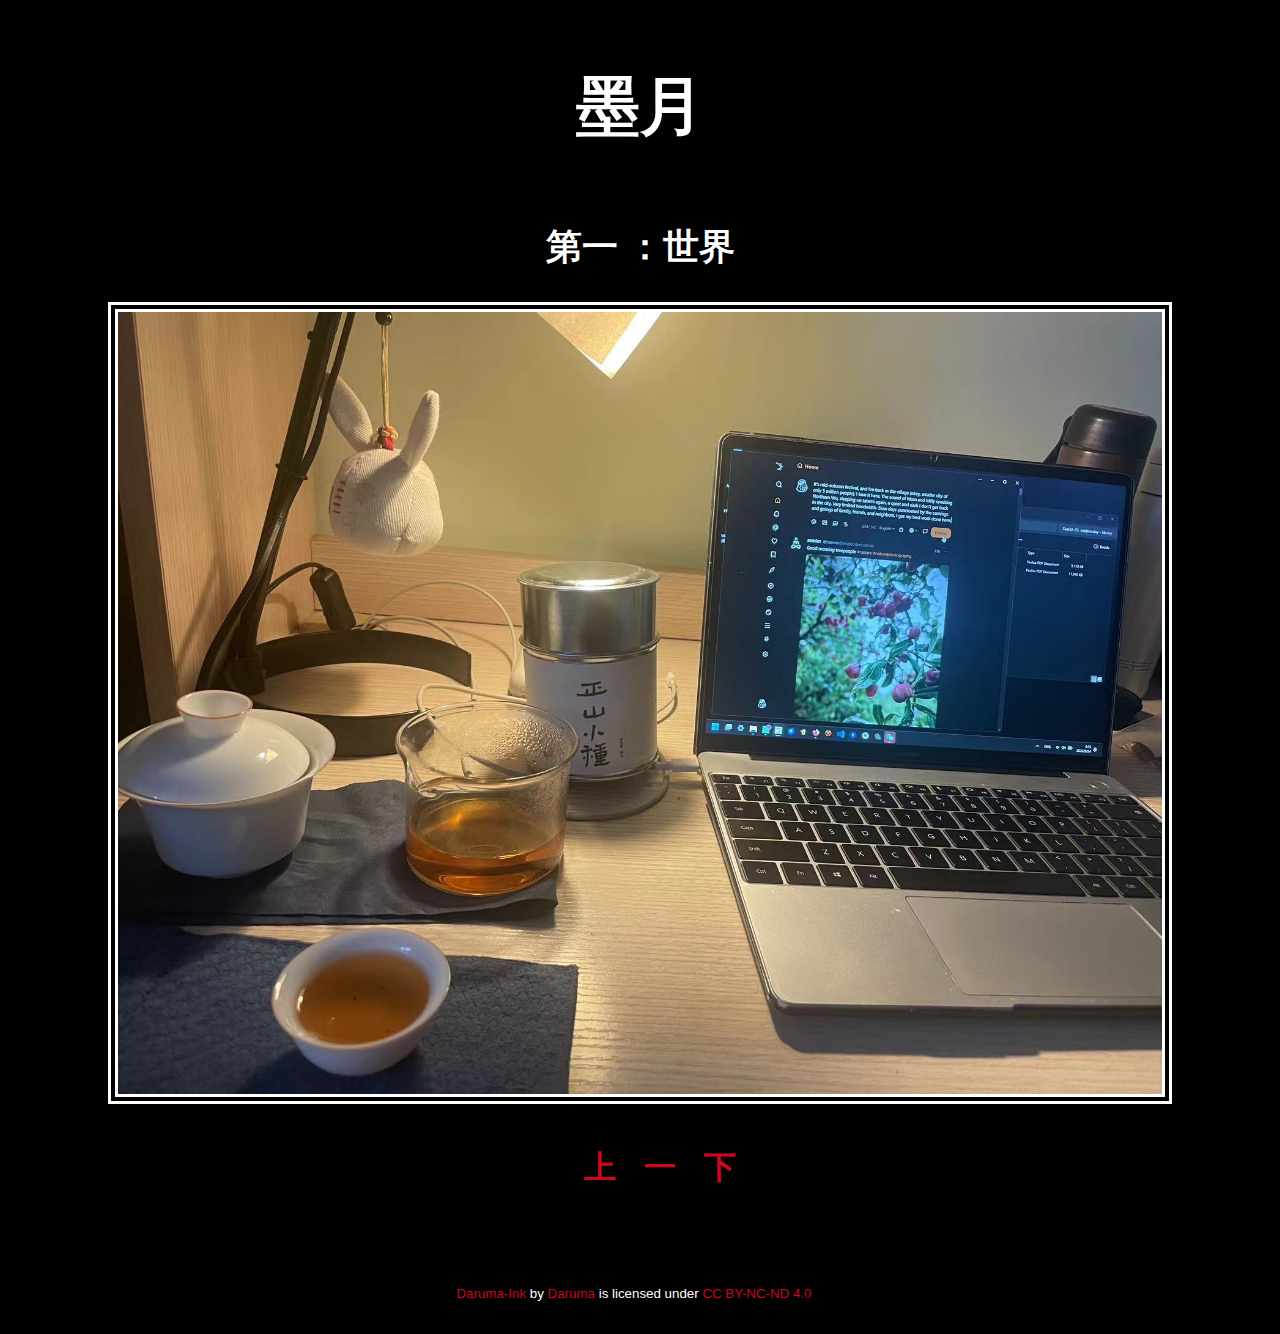
==== index.html @ d4fb2a74 "Finally got the paths worked out. lots of learning there." ====
<!DOCTYPE html>
<html lang="zh">
<head>
    <meta charset="UTF-8">
    <meta name="viewport" content="width=device-width, initial-scale=1.0">
    <title>Daruma Ink</title>
    <link rel="stylesheet" href="./styles.css">
</head>
<body>

    <div class="container">
        <div class="header"><h1>墨月</h1></div>

        <div class="subheader"><h2>第一 ：世界</h2></div>

        <div class="daily-image"><img src="./assets/img/00.jpg" alt=""></div>

        <div class="navbar">
            <nav>
                <ul>
                    <li><a href="./blog/00.html">上</a></li>
                    <li><a href="./blog/00.html">一</a></li>
                    <li><a href="./blog/01.html">下</a></li>
                </ul>
            </nav>
        </div>

        <div class="footer-style">
            <footer>
                    <p xmlns:cc="http://creativecommons.org/ns#" xmlns:dct="http://purl.org/dc/terms/"><a property="dct:title" rel="cc:attributionURL" href="http://daruma.ink">Daruma-Ink</a> by <a rel="cc:attributionURL dct:creator" property="cc:attributionName" href="http://daruma.ink">Daruma</a> is licensed under <a href="https://creativecommons.org/licenses/by-nc-nd/4.0/?ref=chooser-v1" target="_blank" rel="license noopener noreferrer" style="display:inline-block;">CC BY-NC-ND 4.0<img style="height:22px!important;margin-left:3px;vertical-align:text-bottom;" src="https://mirrors.creativecommons.org/presskit/icons/cc.svg?ref=chooser-v1" alt=""><img style="height:22px!important;margin-left:3px;vertical-align:text-bottom;" src="https://mirrors.creativecommons.org/presskit/icons/by.svg?ref=chooser-v1" alt=""><img style="height:22px!important;margin-left:3px;vertical-align:text-bottom;" src="https://mirrors.creativecommons.org/presskit/icons/nc.svg?ref=chooser-v1" alt=""><img style="height:22px!important;margin-left:3px;vertical-align:text-bottom;" src="https://mirrors.creativecommons.org/presskit/icons/nd.svg?ref=chooser-v1" alt=""></a></p>
                </footer>
        </div>

     </div>
</body>
</html>
---- styles.css ----
@font-face {
    font-family: ebas-medium;
    src: url(./assets/font/EBAS\ Medium.woff) format("woff");
    src: url(./assets/font/EBAS\ Medium.ttf) format("opentype");
}

body {
    font-family: ebas-medium;
    display: flex;
    justify-content: center;
    align-items: center;
    background-color: black;
    color: white;
    min-height: 100vh; /* Ensures the body takes full height of the viewport */
    margin: 0;
    padding: 0;
}

.container {
    display: flex;
    flex-direction: column;
    justify-content: center;
    align-items: center;
    max-width: 1200px; /* Set a reasonable max-width for large screens */
    padding: 20px; /* Add some padding for better spacing */
    box-sizing: border-box; /* Ensures padding is included in the element's total width */
}

.header {
    font-size: 2em;

}

.subheader {
    font-size: 1.5em;
}

.daily-image {
    border: double white 10px;
    max-width: 90%;
    width: 100%; /* Ensure it takes full width of its container */
    animation: breathing 4s infinite; /* Breathing animation */
}

.daily-image img {
    display: block;
    width: 100%;
    height: auto;
    object-fit: contain;
}

.navbar {
    font-size: 2em;
    font-weight: bold;
    padding-top: 5px;
}

nav ul li {
    list-style-type: none;
    display: inline-block;
    padding: 5px 10px;
}



.footer-style {
    font-family: Verdana, Geneva, Tahoma, sans-serif;
    margin-top: 5vh;
    text-align: center;
    font-size: smaller;
}

a {
    color: #CD071E;
    text-decoration: none;
}

/*experimental*/
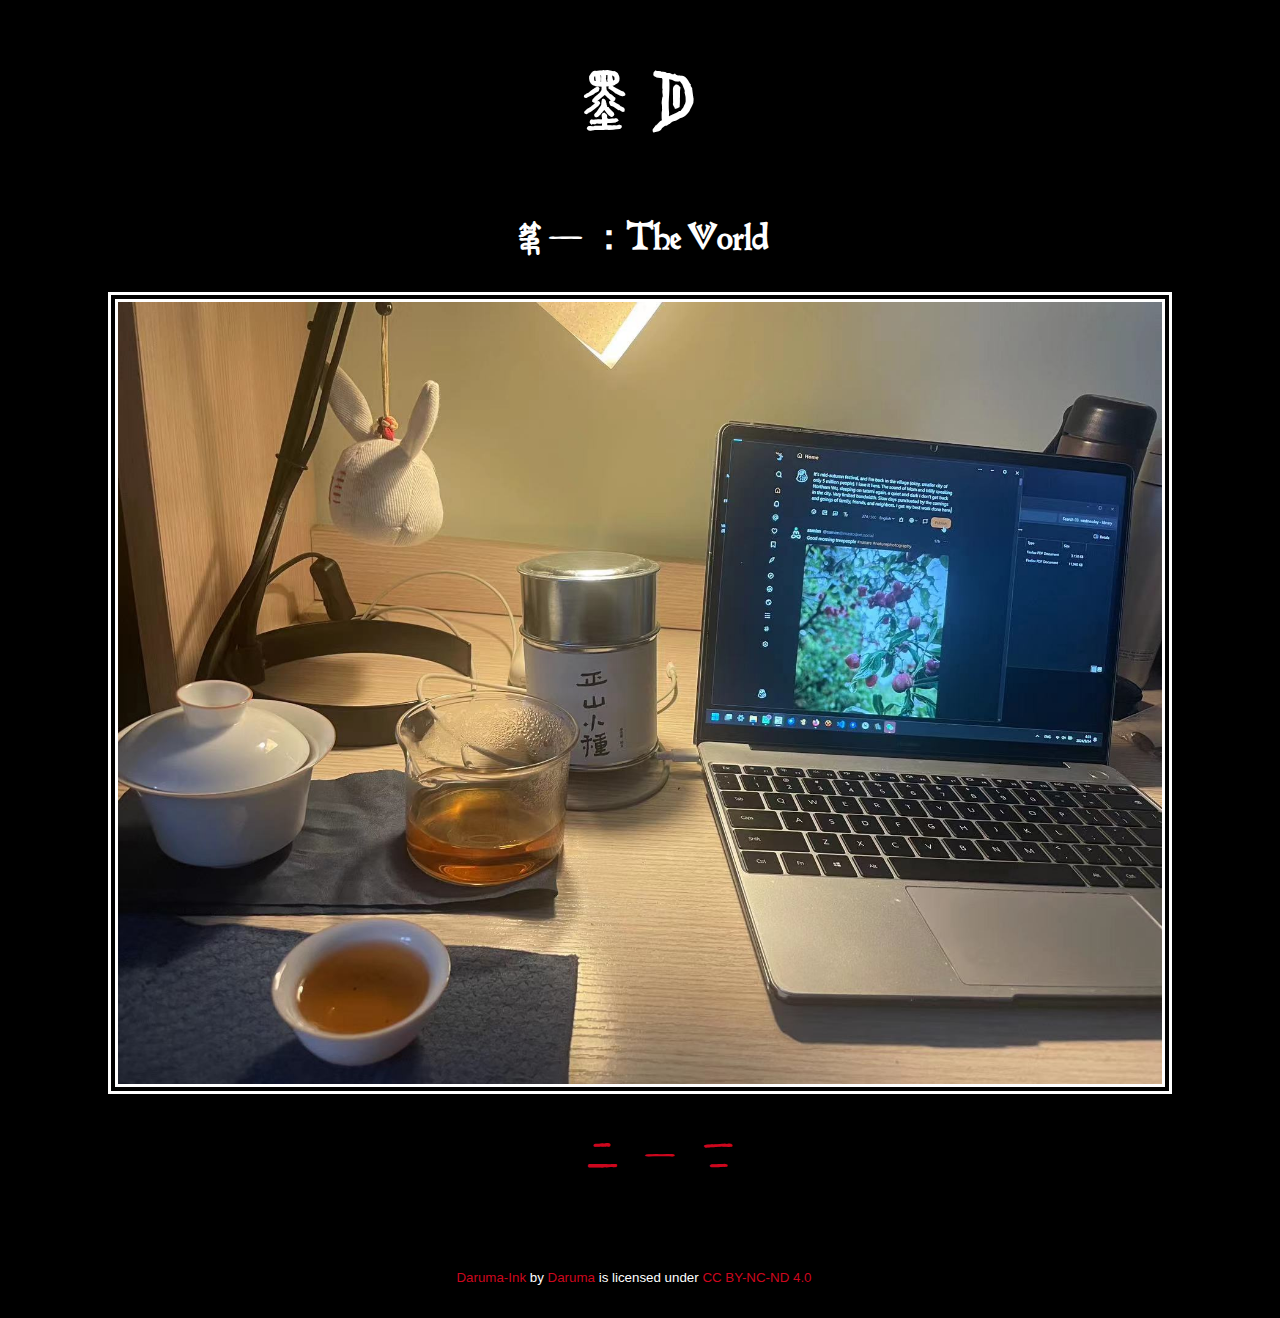
==== commit 0c833507: "Remade the font file to only include needed chinese characters, reducing font size from 7MB to 19kb" ====
--- a/index.html
+++ b/index.html
@@ -11,16 +11,16 @@
     <div class="container">
         <div class="header"><h1>墨月</h1></div>
 
-        <div class="subheader"><h2>第一 ：世界</h2></div>
+        <div class="subheader"><h2>第一 ：The World</h2></div>
 
         <div class="daily-image"><img src="./assets/img/00.jpg" alt=""></div>
 
         <div class="navbar">
             <nav>
                 <ul>
-                    <li><a href="./blog/00.html">上</a></li>
-                    <li><a href="./blog/00.html">一</a></li>
-                    <li><a href="./blog/01.html">下</a></li>
+                    <li><a href="">上</a></li>
+                    <li><a href="">一</a></li>
+                    <li><a href="">下</a></li>
                 </ul>
             </nav>
         </div>
--- a/styles.css
+++ b/styles.css
@@ -1,11 +1,16 @@
 @font-face {
-    font-family: ebas-medium;
-    src: url(./assets/font/EBAS\ Medium.woff) format("woff");
-    src: url(./assets/font/EBAS\ Medium.ttf) format("opentype");
+    font-family: soufflet-ebas;
+    src: url(./assets/font/soufflet-ebas.woff2) format("woff2");
+    font-weight: normal;
+    font-style: normal;
+    /*
+    Note about fontface. it has the following chinese characters included:
+    墨 月 佛 慈 心 第 一 二 三 四 五 六 七 八 九 十 百 千 上 下
+    */
 }
 
 body {
-    font-family: ebas-medium;
+    font-family: 'Soufflet-ebas', serif, 'PingFang SC', 'Microsoft YaHei';
     display: flex;
     justify-content: center;
     align-items: center;
@@ -70,6 +75,11 @@
     font-size: smaller;
 }
 
+#seal {
+    height: 25px;
+    width: auto;
+}
+
 a {
     color: #CD071E;
     text-decoration: none;
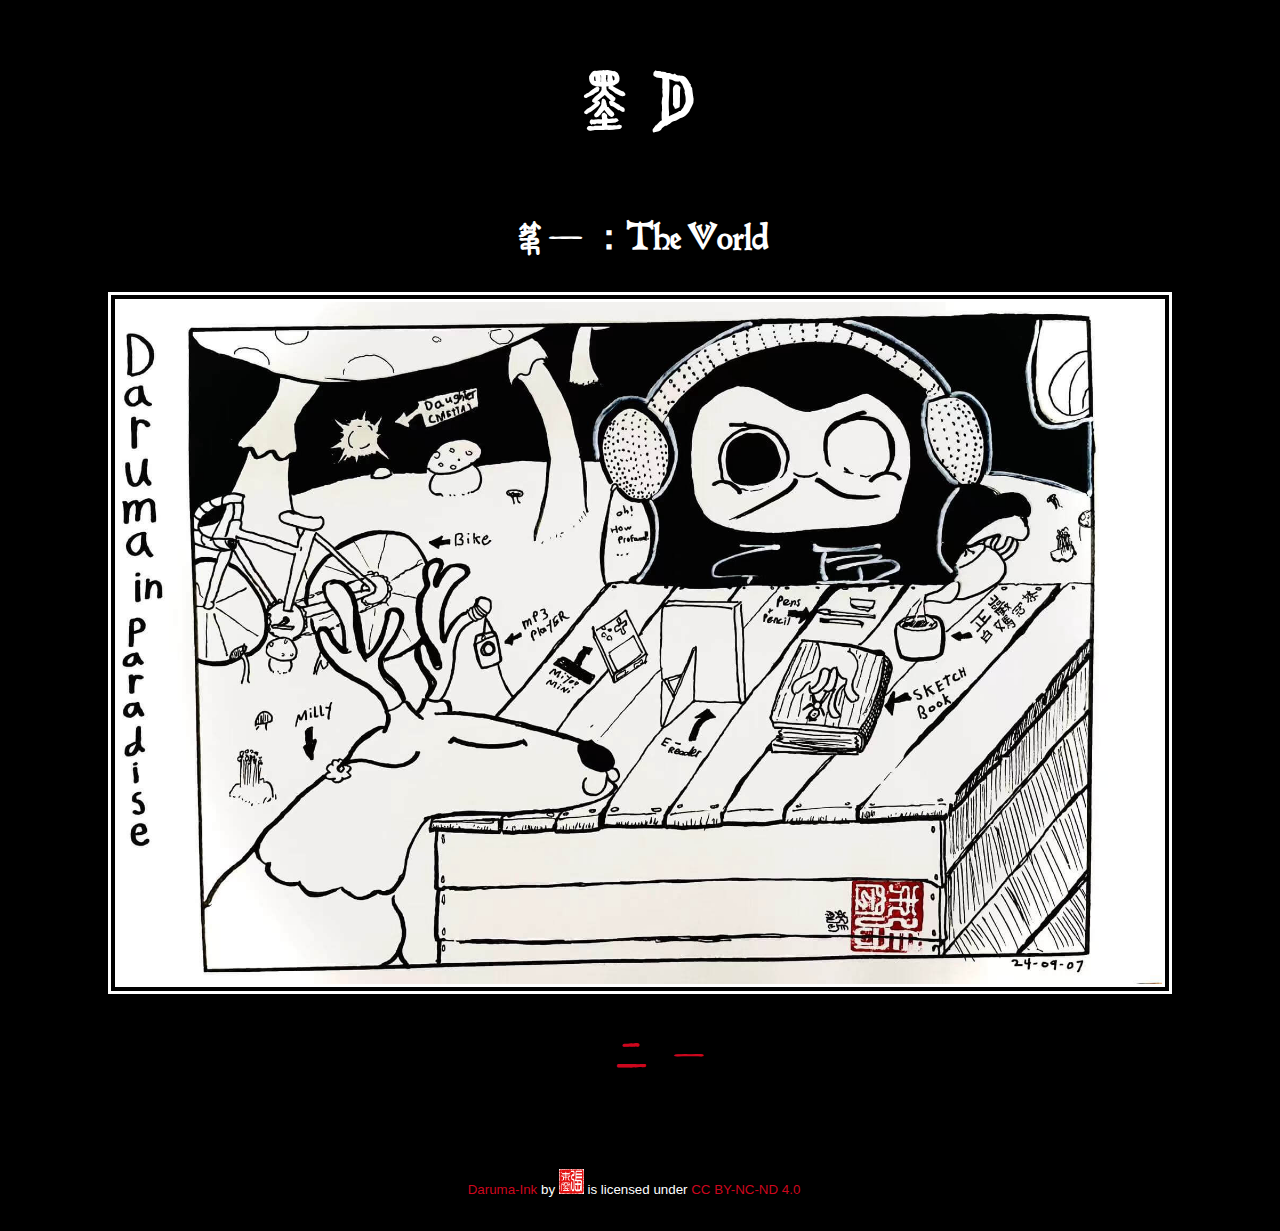
==== commit 1f6bffc4: "Coffee or tea? WRONG! It's file-paths being changed" ====
--- a/index.html
+++ b/index.html
@@ -13,21 +13,20 @@
 
         <div class="subheader"><h2>第一 ：The World</h2></div>
 
-        <div class="daily-image"><img src="./assets/img/00.jpg" alt=""></div>
+        <div class="daily-image"><img src="./assets/img/01.jpg" alt="Daruma in Paradise"></div>
 
         <div class="navbar">
             <nav>
                 <ul>
-                    <li><a href="">上</a></li>
-                    <li><a href="">一</a></li>
-                    <li><a href="">下</a></li>
+                    <li><a href="./blog/01.html">上</a></li>
+                    <li><a href="./blog/01.html">一</a></li>
                 </ul>
             </nav>
         </div>
 
         <div class="footer-style">
             <footer>
-                    <p xmlns:cc="http://creativecommons.org/ns#" xmlns:dct="http://purl.org/dc/terms/"><a property="dct:title" rel="cc:attributionURL" href="http://daruma.ink">Daruma-Ink</a> by <a rel="cc:attributionURL dct:creator" property="cc:attributionName" href="http://daruma.ink">Daruma</a> is licensed under <a href="https://creativecommons.org/licenses/by-nc-nd/4.0/?ref=chooser-v1" target="_blank" rel="license noopener noreferrer" style="display:inline-block;">CC BY-NC-ND 4.0<img style="height:22px!important;margin-left:3px;vertical-align:text-bottom;" src="https://mirrors.creativecommons.org/presskit/icons/cc.svg?ref=chooser-v1" alt=""><img style="height:22px!important;margin-left:3px;vertical-align:text-bottom;" src="https://mirrors.creativecommons.org/presskit/icons/by.svg?ref=chooser-v1" alt=""><img style="height:22px!important;margin-left:3px;vertical-align:text-bottom;" src="https://mirrors.creativecommons.org/presskit/icons/nc.svg?ref=chooser-v1" alt=""><img style="height:22px!important;margin-left:3px;vertical-align:text-bottom;" src="https://mirrors.creativecommons.org/presskit/icons/nd.svg?ref=chooser-v1" alt=""></a></p>
+                    <p xmlns:cc="http://creativecommons.org/ns#" xmlns:dct="http://purl.org/dc/terms/"><a property="dct:title" rel="cc:attributionURL" href="http://daruma.ink">Daruma-Ink</a> by <a rel="cc:attributionURL dct:creator" property="cc:attributionName" href="http://daruma.ink"><span><img id="seal" src="./seal.png" alt="Daruma" /></spanspan></a> is licensed under <a href="https://creativecommons.org/licenses/by-nc-nd/4.0/?ref=chooser-v1" target="_blank" rel="license noopener noreferrer" style="display:inline-block;">CC BY-NC-ND 4.0<img style="height:22px!important;margin-left:3px;vertical-align:text-bottom;" src="https://mirrors.creativecommons.org/presskit/icons/cc.svg?ref=chooser-v1" alt=""><img style="height:22px!important;margin-left:3px;vertical-align:text-bottom;" src="https://mirrors.creativecommons.org/presskit/icons/by.svg?ref=chooser-v1" alt=""><img style="height:22px!important;margin-left:3px;vertical-align:text-bottom;" src="https://mirrors.creativecommons.org/presskit/icons/nc.svg?ref=chooser-v1" alt=""><img style="height:22px!important;margin-left:3px;vertical-align:text-bottom;" src="https://mirrors.creativecommons.org/presskit/icons/nd.svg?ref=chooser-v1" alt=""></a></p>
                 </footer>
         </div>
 
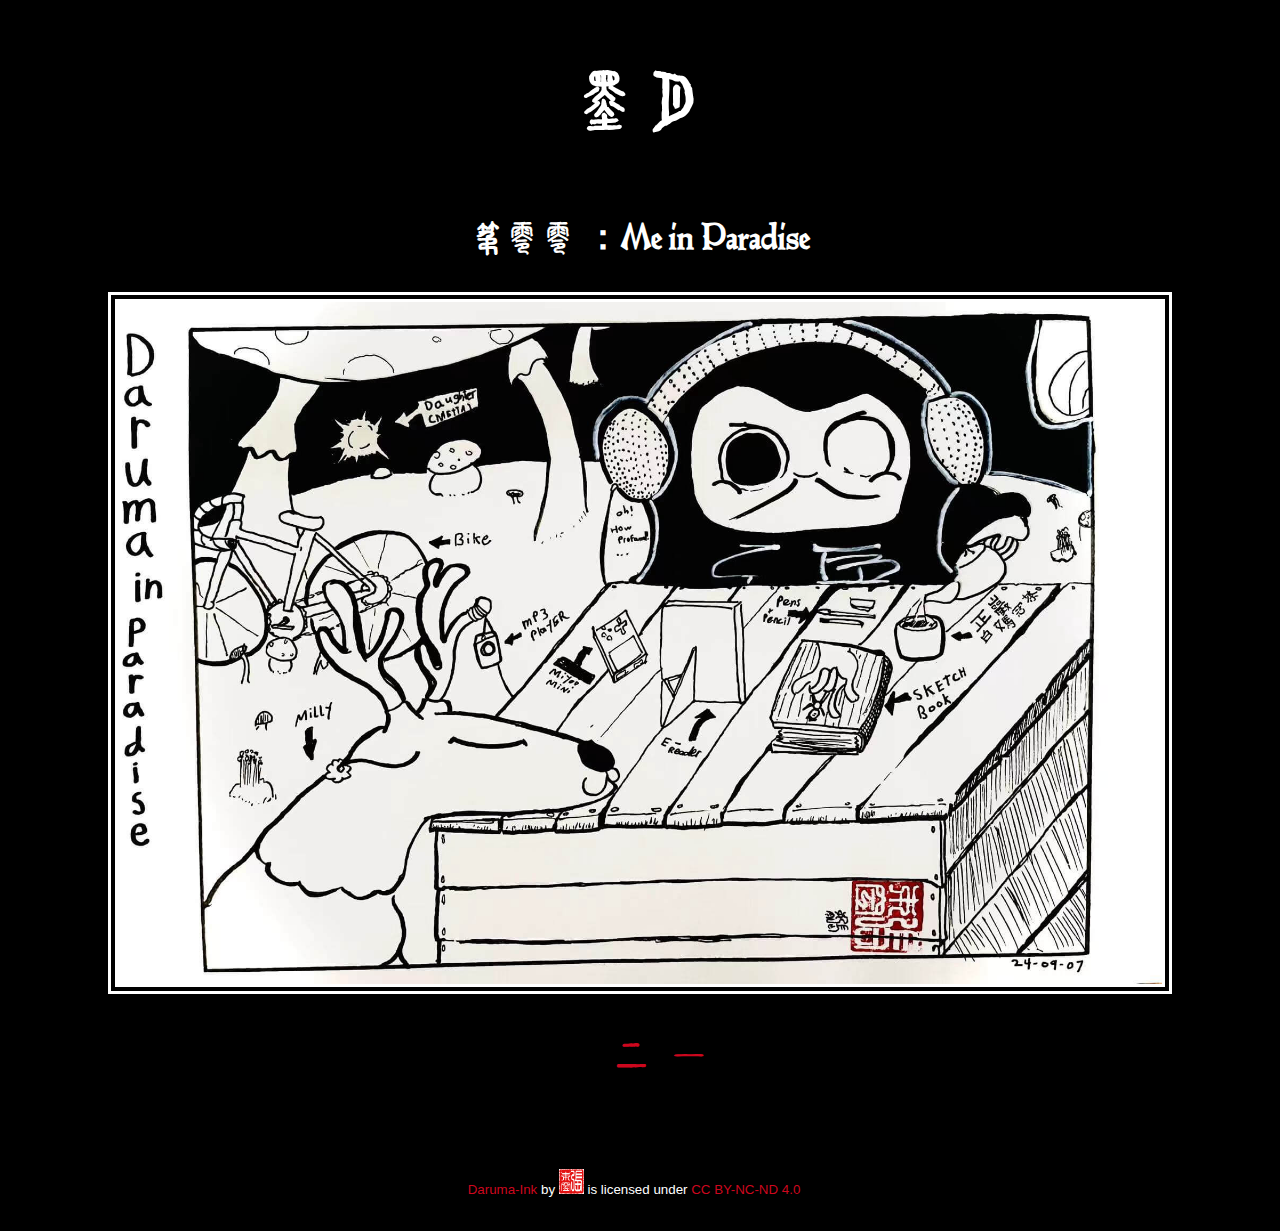
==== commit e2050851: "Fixed the numbering and titles of pictures to reflext changes properly" ====
--- a/index.html
+++ b/index.html
@@ -11,7 +11,7 @@
     <div class="container">
         <div class="header"><h1>墨月</h1></div>
 
-        <div class="subheader"><h2>第一 ：The World</h2></div>
+        <div class="subheader"><h2>第零零 ：Me in Paradise</h2></div>
 
         <div class="daily-image"><img src="./assets/img/01.jpg" alt="Daruma in Paradise"></div>
 
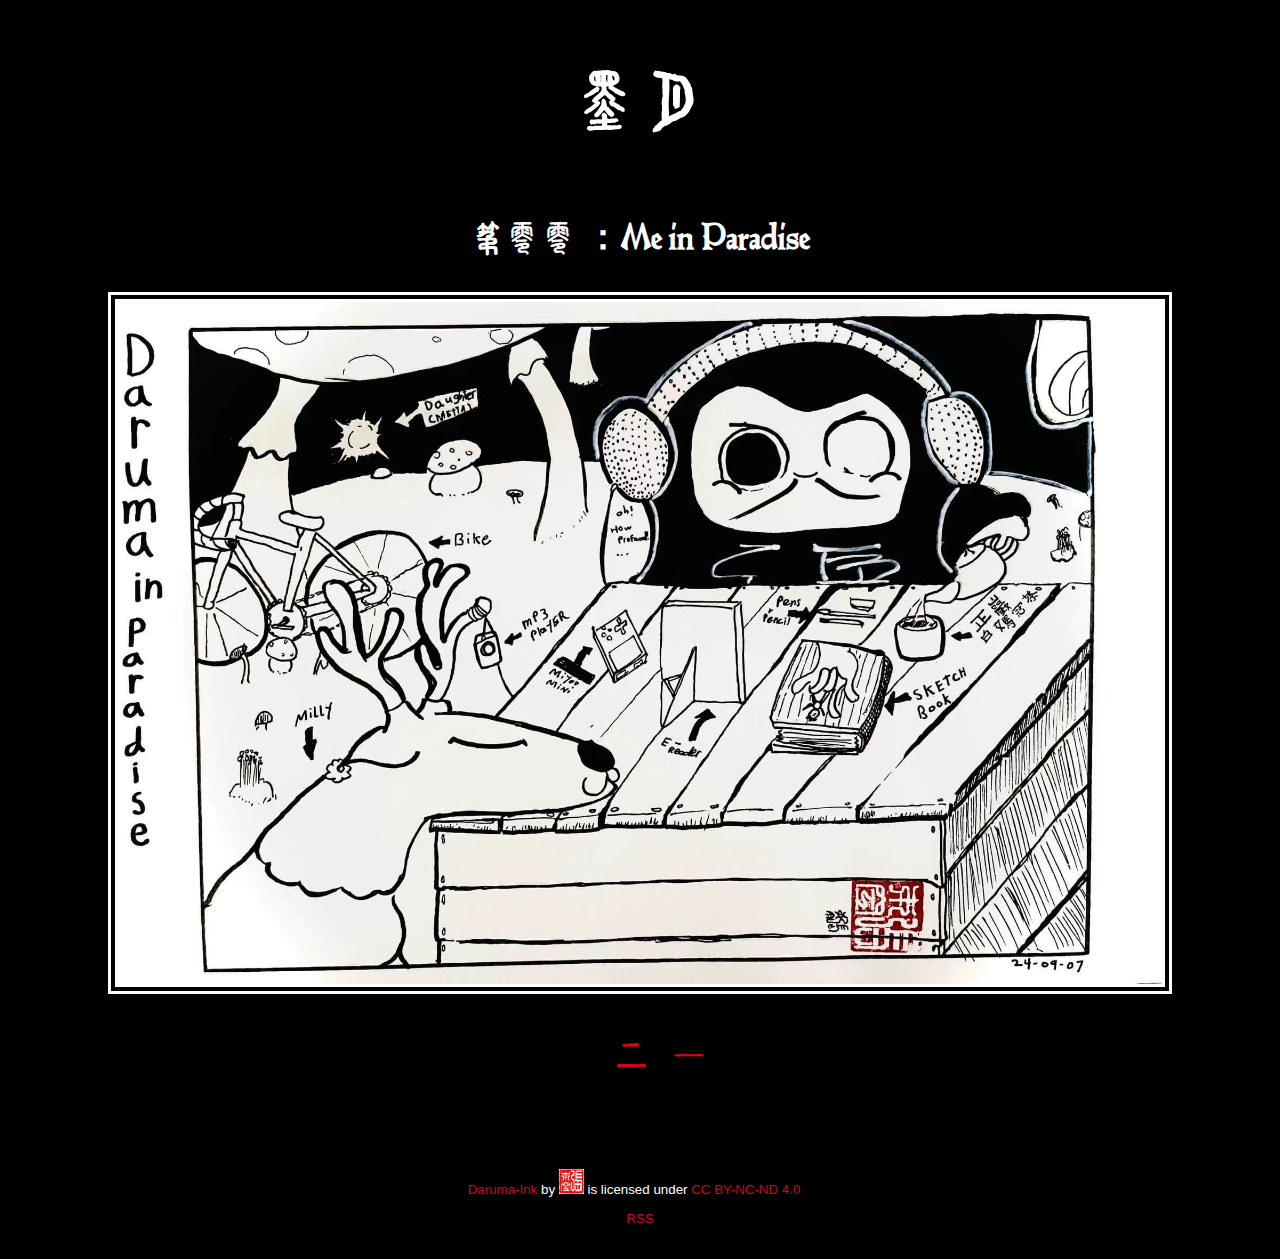
==== commit 8dcae7ae: "Forgot to save updates index. DOH!" ====
--- a/index.html
+++ b/index.html
@@ -4,7 +4,9 @@
     <meta charset="UTF-8">
     <meta name="viewport" content="width=device-width, initial-scale=1.0">
     <title>Daruma Ink</title>
+    <link rel="icon" href="./favicon.ico" type="image/x-icon">
     <link rel="stylesheet" href="./styles.css">
+    
 </head>
 <body>
 
@@ -27,6 +29,7 @@
         <div class="footer-style">
             <footer>
                     <p xmlns:cc="http://creativecommons.org/ns#" xmlns:dct="http://purl.org/dc/terms/"><a property="dct:title" rel="cc:attributionURL" href="http://daruma.ink">Daruma-Ink</a> by <a rel="cc:attributionURL dct:creator" property="cc:attributionName" href="http://daruma.ink"><span><img id="seal" src="./seal.png" alt="Daruma" /></spanspan></a> is licensed under <a href="https://creativecommons.org/licenses/by-nc-nd/4.0/?ref=chooser-v1" target="_blank" rel="license noopener noreferrer" style="display:inline-block;">CC BY-NC-ND 4.0<img style="height:22px!important;margin-left:3px;vertical-align:text-bottom;" src="https://mirrors.creativecommons.org/presskit/icons/cc.svg?ref=chooser-v1" alt=""><img style="height:22px!important;margin-left:3px;vertical-align:text-bottom;" src="https://mirrors.creativecommons.org/presskit/icons/by.svg?ref=chooser-v1" alt=""><img style="height:22px!important;margin-left:3px;vertical-align:text-bottom;" src="https://mirrors.creativecommons.org/presskit/icons/nc.svg?ref=chooser-v1" alt=""><img style="height:22px!important;margin-left:3px;vertical-align:text-bottom;" src="https://mirrors.creativecommons.org/presskit/icons/nd.svg?ref=chooser-v1" alt=""></a></p>
+                        <p><a href="./RSS.xml">RSS</a></p>
                 </footer>
         </div>
 
--- a/styles.css
+++ b/styles.css
@@ -5,7 +5,7 @@
     font-style: normal;
     /*
     Note about fontface. it has the following chinese characters included:
-    墨 月 佛 慈 心 第 一 二 三 四 五 六 七 八 九 十 百 千 上 下
+    墨 月 佛 慈 心 第 一 二 三 四 五 六 七 八 九 十 百 千 上 下 家
     */
 }
 
